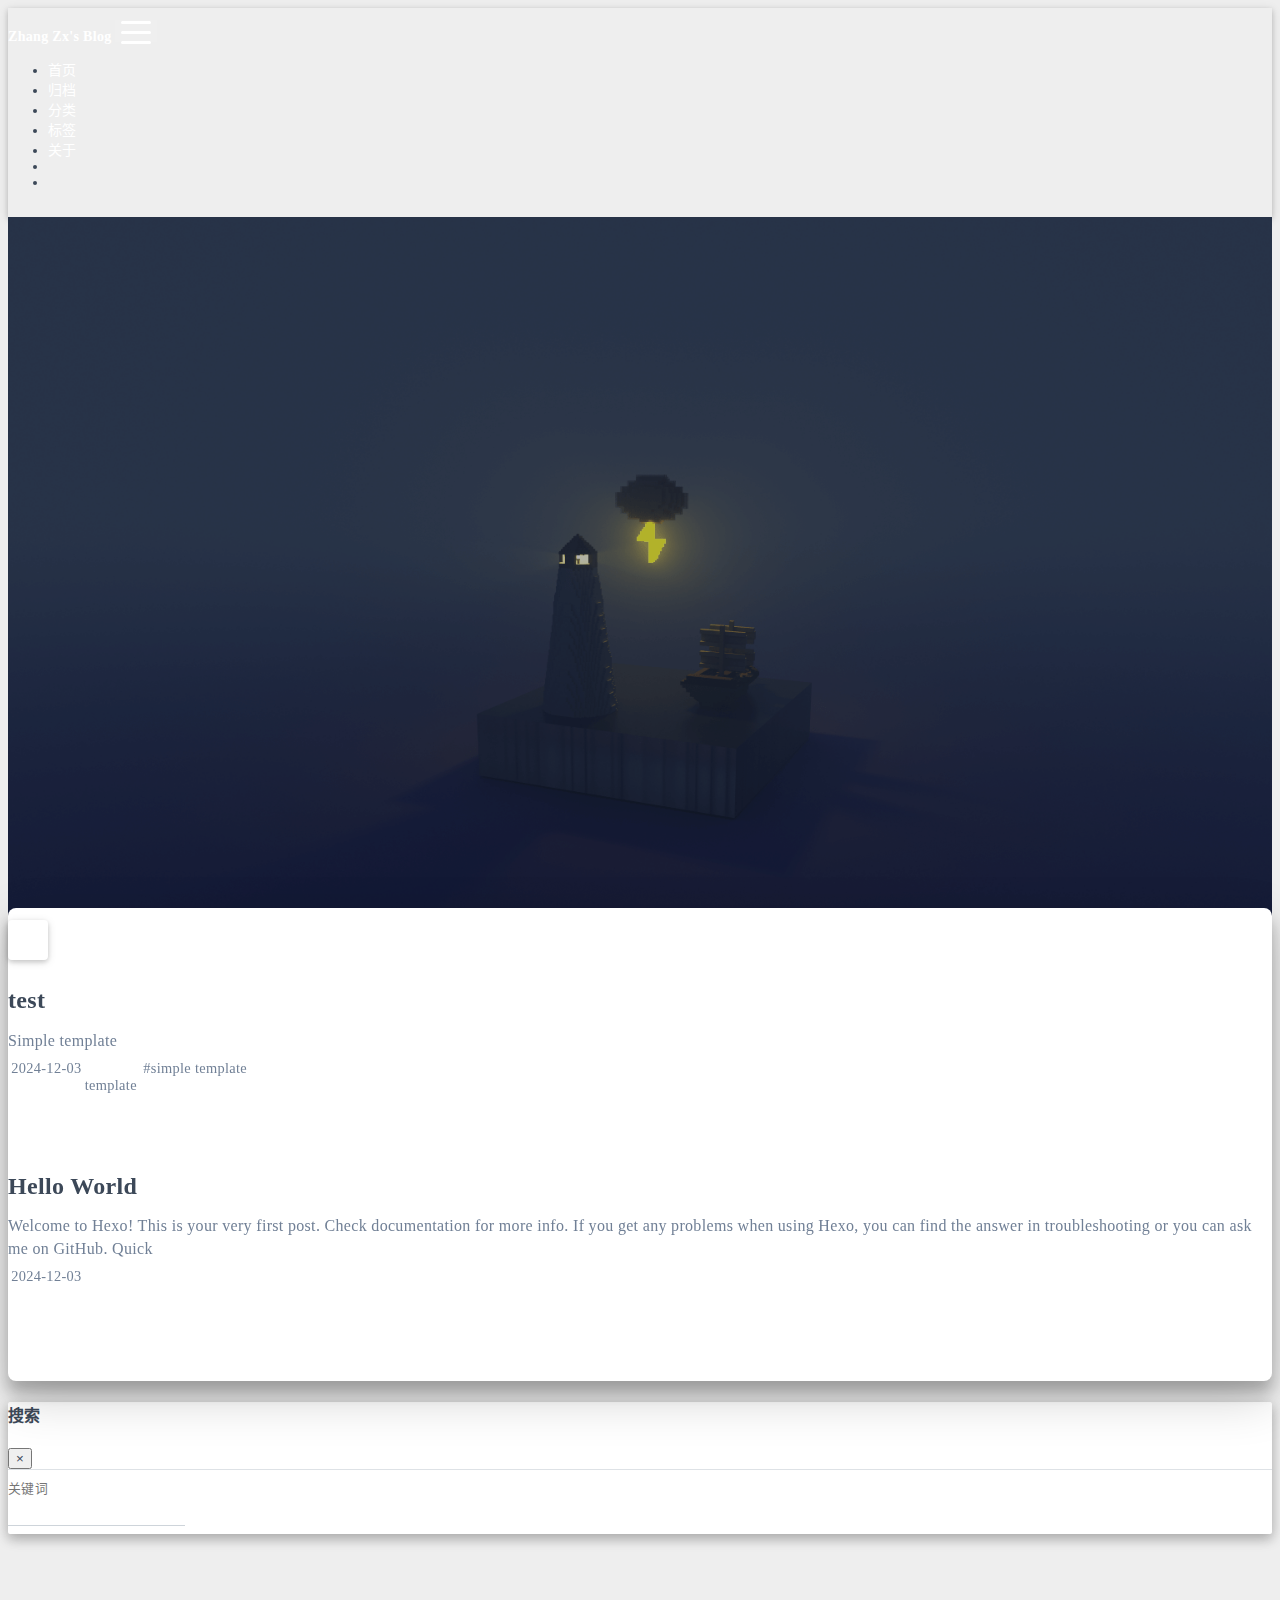
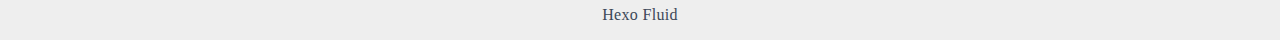
==== index.html @ 63e7905b "Site updated: 2024-12-03 23:48:33" ====
<!DOCTYPE html>
<html lang="zh-CN" data-default-color-scheme=auto>



<head>
  <meta charset="UTF-8">
  <link rel="apple-touch-icon" sizes="76x76" href="/img/fluid.png">
  <link rel="icon" href="/img/fluid.png">
  <meta name="viewport" content="width=device-width, initial-scale=1.0, maximum-scale=5.0, shrink-to-fit=no">
  <meta http-equiv="x-ua-compatible" content="ie=edge">
  
  <meta name="theme-color" content="#2f4154">
  <meta name="author" content="Zhang">
  <meta name="keywords" content="">
  
    <meta name="description" content="daily record~">
<meta property="og:type" content="website">
<meta property="og:title" content="Zhang Zx">
<meta property="og:url" content="http://example.com/index.html">
<meta property="og:site_name" content="Zhang Zx">
<meta property="og:description" content="daily record~">
<meta property="og:locale" content="zh_CN">
<meta property="article:author" content="Zhang">
<meta name="twitter:card" content="summary_large_image">
  
  
  
  <title>Zhang Zx</title>

  <link  rel="stylesheet" href="https://lib.baomitu.com/twitter-bootstrap/4.6.1/css/bootstrap.min.css" />





<!-- 主题依赖的图标库，不要自行修改 -->
<!-- Do not modify the link that theme dependent icons -->

<link rel="stylesheet" href="//at.alicdn.com/t/font_1749284_hj8rtnfg7um.css">



<link rel="stylesheet" href="//at.alicdn.com/t/font_1736178_lbnruvf0jn.css">


<link  rel="stylesheet" href="/css/main.css" />


  <link id="highlight-css" rel="stylesheet" href="/css/highlight.css" />
  
    <link id="highlight-css-dark" rel="stylesheet" href="/css/highlight-dark.css" />
  




  <script id="fluid-configs">
    var Fluid = window.Fluid || {};
    Fluid.ctx = Object.assign({}, Fluid.ctx)
    var CONFIG = {"hostname":"example.com","root":"/","version":"1.9.7","typing":{"enable":true,"typeSpeed":70,"cursorChar":"_","loop":false,"scope":[]},"anchorjs":{"enable":true,"element":"h1,h2,h3,h4,h5,h6","placement":"left","visible":"hover","icon":""},"progressbar":{"enable":true,"height_px":3,"color":"#29d","options":{"showSpinner":false,"trickleSpeed":100}},"code_language":{"enable":true,"default":"TEXT"},"copy_btn":true,"image_caption":{"enable":true},"image_zoom":{"enable":true,"img_url_replace":["",""]},"toc":{"enable":true,"placement":"right","headingSelector":"h1,h2,h3,h4,h5,h6","collapseDepth":0},"lazyload":{"enable":true,"loading_img":"/img/loading.gif","onlypost":false,"offset_factor":2},"web_analytics":{"enable":false,"follow_dnt":true,"baidu":null,"google":{"measurement_id":null},"tencent":{"sid":null,"cid":null},"woyaola":null,"cnzz":null,"leancloud":{"app_id":null,"app_key":null,"server_url":null,"path":"window.location.pathname","ignore_local":false}},"search_path":"/local-search.xml","include_content_in_search":true};

    if (CONFIG.web_analytics.follow_dnt) {
      var dntVal = navigator.doNotTrack || window.doNotTrack || navigator.msDoNotTrack;
      Fluid.ctx.dnt = dntVal && (dntVal.startsWith('1') || dntVal.startsWith('yes') || dntVal.startsWith('on'));
    }
  </script>
  <script  src="/js/utils.js" ></script>
  <script  src="/js/color-schema.js" ></script>
  


  
<meta name="generator" content="Hexo 7.3.0"></head>


<body>
  

  <header>
    

<div class="header-inner" style="height: 100vh;">
  <nav id="navbar" class="navbar fixed-top  navbar-expand-lg navbar-dark scrolling-navbar">
  <div class="container">
    <a class="navbar-brand" href="/">
      <strong>Zhang Zx&#39;s Blog</strong>
    </a>

    <button id="navbar-toggler-btn" class="navbar-toggler" type="button" data-toggle="collapse"
            data-target="#navbarSupportedContent"
            aria-controls="navbarSupportedContent" aria-expanded="false" aria-label="Toggle navigation">
      <div class="animated-icon"><span></span><span></span><span></span></div>
    </button>

    <!-- Collapsible content -->
    <div class="collapse navbar-collapse" id="navbarSupportedContent">
      <ul class="navbar-nav ml-auto text-center">
        
          
          
          
          
            <li class="nav-item">
              <a class="nav-link" href="/" target="_self">
                <i class="iconfont icon-home-fill"></i>
                <span>首页</span>
              </a>
            </li>
          
        
          
          
          
          
            <li class="nav-item">
              <a class="nav-link" href="/archives/" target="_self">
                <i class="iconfont icon-archive-fill"></i>
                <span>归档</span>
              </a>
            </li>
          
        
          
          
          
          
            <li class="nav-item">
              <a class="nav-link" href="/categories/" target="_self">
                <i class="iconfont icon-category-fill"></i>
                <span>分类</span>
              </a>
            </li>
          
        
          
          
          
          
            <li class="nav-item">
              <a class="nav-link" href="/tags/" target="_self">
                <i class="iconfont icon-tags-fill"></i>
                <span>标签</span>
              </a>
            </li>
          
        
          
          
          
          
            <li class="nav-item">
              <a class="nav-link" href="/about/" target="_self">
                <i class="iconfont icon-user-fill"></i>
                <span>关于</span>
              </a>
            </li>
          
        
        
          <li class="nav-item" id="search-btn">
            <a class="nav-link" target="_self" href="javascript:;" data-toggle="modal" data-target="#modalSearch" aria-label="Search">
              <i class="iconfont icon-search"></i>
            </a>
          </li>
          
        
        
          <li class="nav-item" id="color-toggle-btn">
            <a class="nav-link" target="_self" href="javascript:;" aria-label="Color Toggle">
              <i class="iconfont icon-dark" id="color-toggle-icon"></i>
            </a>
          </li>
        
      </ul>
    </div>
  </div>
</nav>

  

<div id="banner" class="banner" parallax=true
     style="background: url('/img/default.png') no-repeat center center; background-size: cover;">
  <div class="full-bg-img">
    <div class="mask flex-center" style="background-color: rgba(0, 0, 0, 0.3)">
      <div class="banner-text text-center fade-in-up">
        <div class="h2">
          
            <span id="subtitle" data-typed-text="河水裹挟了泥沙，漂浮着鱼虾，朝着月亮奔去"></span>
          
        </div>

        
      </div>

      
        <div class="scroll-down-bar">
          <i class="iconfont icon-arrowdown"></i>
        </div>
      
    </div>
  </div>
</div>

</div>

  </header>

  <main>
    
      <div class="container nopadding-x-md">
        <div id="board"
          style="margin-top: 0">
          
          <div class="container">
            <div class="row">
              <div class="col-12 col-md-10 m-auto">
                


  <div class="row mx-auto index-card">
    
    
    <article class="col-12 col-md-12 mx-auto index-info">
      <h2 class="index-header">
        
        <a href="/2024/12/03/test/" target="_self">
          test
        </a>
      </h2>

      
      <a class="index-excerpt index-excerpt__noimg" href="/2024/12/03/test/" target="_self">
        <div>
          Simple template
        </div>
      </a>

      <div class="index-btm post-metas">
        
          <div class="post-meta mr-3">
            <i class="iconfont icon-date"></i>
            <time datetime="2024-12-03 22:38" pubdate>
              2024-12-03
            </time>
          </div>
        
        
          <div class="post-meta mr-3 d-flex align-items-center">
            <i class="iconfont icon-category"></i>
            

<span class="category-chains">
  
  
    
      <span class="category-chain">
        
  <a href="/categories/template/" class="category-chain-item">template</a>
  
  

      </span>
    
  
</span>

          </div>
        
        
          <div class="post-meta">
            <i class="iconfont icon-tags"></i>
            
              <a href="/tags/simple-template/">#simple template</a>
            
          </div>
        
      </div>
    </article>
  </div>

  <div class="row mx-auto index-card">
    
    
    <article class="col-12 col-md-12 mx-auto index-info">
      <h2 class="index-header">
        
        <a href="/2024/12/03/hello-world/" target="_self">
          Hello World
        </a>
      </h2>

      
      <a class="index-excerpt index-excerpt__noimg" href="/2024/12/03/hello-world/" target="_self">
        <div>
          Welcome to Hexo! This is your very first post. Check documentation for more info. If you get any problems when using Hexo, you can find the answer in troubleshooting or you can ask me on GitHub. Quick
        </div>
      </a>

      <div class="index-btm post-metas">
        
          <div class="post-meta mr-3">
            <i class="iconfont icon-date"></i>
            <time datetime="2024-12-03 21:51" pubdate>
              2024-12-03
            </time>
          </div>
        
        
        
      </div>
    </article>
  </div>





              </div>
            </div>
          </div>
        </div>
      </div>
    

    
      <a id="scroll-top-button" aria-label="TOP" href="#" role="button">
        <i class="iconfont icon-arrowup" aria-hidden="true"></i>
      </a>
    

    
      <div class="modal fade" id="modalSearch" tabindex="-1" role="dialog" aria-labelledby="ModalLabel"
     aria-hidden="true">
  <div class="modal-dialog modal-dialog-scrollable modal-lg" role="document">
    <div class="modal-content">
      <div class="modal-header text-center">
        <h4 class="modal-title w-100 font-weight-bold">搜索</h4>
        <button type="button" id="local-search-close" class="close" data-dismiss="modal" aria-label="Close">
          <span aria-hidden="true">&times;</span>
        </button>
      </div>
      <div class="modal-body mx-3">
        <div class="md-form mb-5">
          <input type="text" id="local-search-input" class="form-control validate">
          <label data-error="x" data-success="v" for="local-search-input">关键词</label>
        </div>
        <div class="list-group" id="local-search-result"></div>
      </div>
    </div>
  </div>
</div>

    

    
  </main>

  <footer>
    <div class="footer-inner">
  
    <div class="footer-content">
       <a href="https://hexo.io" target="_blank" rel="nofollow noopener"><span>Hexo</span></a> <i class="iconfont icon-love"></i> <a href="https://github.com/fluid-dev/hexo-theme-fluid" target="_blank" rel="nofollow noopener"><span>Fluid</span></a> 
    </div>
  
  
  
  
</div>

  </footer>

  <!-- Scripts -->
  
  <script  src="https://lib.baomitu.com/nprogress/0.2.0/nprogress.min.js" ></script>
  <link  rel="stylesheet" href="https://lib.baomitu.com/nprogress/0.2.0/nprogress.min.css" />

  <script>
    NProgress.configure({"showSpinner":false,"trickleSpeed":100})
    NProgress.start()
    window.addEventListener('load', function() {
      NProgress.done();
    })
  </script>


<script  src="https://lib.baomitu.com/jquery/3.6.4/jquery.min.js" ></script>
<script  src="https://lib.baomitu.com/twitter-bootstrap/4.6.1/js/bootstrap.min.js" ></script>
<script  src="/js/events.js" ></script>
<script  src="/js/plugins.js" ></script>


  <script  src="https://lib.baomitu.com/typed.js/2.0.12/typed.min.js" ></script>
  <script>
    (function (window, document) {
      var typing = Fluid.plugins.typing;
      var subtitle = document.getElementById('subtitle');
      if (!subtitle || !typing) {
        return;
      }
      var text = subtitle.getAttribute('data-typed-text');
      
        typing(text);
      
    })(window, document);
  </script>




  
    <script  src="/js/img-lazyload.js" ></script>
  




  <script  src="/js/local-search.js" ></script>





<!-- 主题的启动项，将它保持在最底部 -->
<!-- the boot of the theme, keep it at the bottom -->
<script  src="/js/boot.js" ></script>


  

  <noscript>
    <div class="noscript-warning">博客在允许 JavaScript 运行的环境下浏览效果更佳</div>
  </noscript>
</body>
</html>
---- css/main.css ----
.anchorjs-link {
  text-decoration: none !important;
  transition: opacity 0.2s ease-in-out;
}
.markdown-body h1:hover > .anchorjs-link,
h2:hover > .anchorjs-link,
h3:hover > .anchorjs-link,
h4:hover > .anchorjs-link,
h5:hover > .anchorjs-link,
h6:hover > .anchorjs-link {
  opacity: 1;
}
.banner {
  height: 100%;
  position: relative;
  overflow: hidden;
  cursor: default;
}
.banner .mask {
  position: absolute;
  width: 100%;
  height: 100%;
  background-color: rgba(0,0,0,0.3);
}
.banner[parallax="true"] {
  will-change: transform;
  -webkit-transform-style: preserve-3d;
  -webkit-backface-visibility: hidden;
  transition: transform 0.05s ease-out;
}
@media (max-width: 100vh) {
  .header-inner {
    max-height: 100vw;
  }
  #board {
    margin-top: -1rem !important;
  }
}
@media (max-width: 79.99vh) {
  .scroll-down-bar {
    display: none;
  }
}
#board {
  position: relative;
  margin-top: -2rem;
  padding: 3rem 0;
  background-color: var(--board-bg-color);
  transition: background-color 0.2s ease-in-out;
  border-radius: 0.5rem;
  z-index: 3;
  -webkit-box-shadow: 0 12px 15px 0 rgba(0,0,0,0.24), 0 17px 50px 0 rgba(0,0,0,0.19);
  box-shadow: 0 12px 15px 0 rgba(0,0,0,0.24), 0 17px 50px 0 rgba(0,0,0,0.19);
}
.code-widget {
  display: inline-block;
  background-color: transparent;
  font-size: 0.75rem;
  line-height: 1;
  font-weight: bold;
  padding: 0.3rem 0.1rem 0.1rem 0.1rem;
  position: absolute;
  right: 0.45rem;
  top: 0.15rem;
  z-index: 1;
}
.code-widget-light {
  color: #999;
}
.code-widget-dark {
  color: #bababa;
}
.copy-btn {
  cursor: pointer;
  user-select: none;
  -webkit-appearance: none;
  outline: none;
}
.copy-btn > i {
  font-size: 0.75rem !important;
  font-weight: 400;
  margin-right: 0.15rem;
  opacity: 0;
  transition: opacity 0.2s ease-in-out;
}
.markdown-body pre:hover > .copy-btn > i {
  opacity: 0.9;
}
.markdown-body pre:hover > .copy-btn,
.markdown-body pre:not(:hover) > .copy-btn {
  outline: none;
}
.license-box {
  background-color: rgba(27,31,35,0.05);
  transition: background-color 0.2s ease-in-out;
  border-radius: 4px;
  font-size: 0.9rem;
  overflow: hidden;
  padding: 1.25rem;
  position: relative;
  z-index: 1;
}
.license-box .license-icon {
  position: absolute;
  top: 50%;
  left: 100%;
}
.license-box .license-icon::after {
  content: "\e8e4";
  font-size: 12.5rem;
  line-height: 1;
  opacity: 0.1;
  position: relative;
  left: -0.85em;
  bottom: 0.5em;
  z-index: -1;
}
.license-box .license-title {
  margin-bottom: 1rem;
}
.license-box .license-title div:nth-child(1) {
  line-height: 1.2;
  margin-bottom: 0.25rem;
}
.license-box .license-title div:nth-child(2) {
  color: var(--sec-text-color);
  font-size: 0.8rem;
}
.license-box .license-meta {
  align-items: center;
  display: flex;
  flex-wrap: wrap;
  justify-content: flex-start;
}
.license-box .license-meta .license-meta-item {
  align-items: center;
  justify-content: center;
  margin-right: 1.5rem;
}
.license-box .license-meta .license-meta-item div:nth-child(1) {
  color: var(--sec-text-color);
  font-size: 0.8rem;
  font-weight: normal;
}
.license-box .license-meta .license-meta-item i.iconfont {
  font-size: 1rem;
}
@media (max-width: 575px) and (min-width: 425px) {
  .license-box .license-meta .license-meta-item {
    display: flex;
    justify-content: flex-start;
    flex-wrap: wrap;
    font-size: 0.8rem;
    flex: 0 0 50%;
    max-width: 50%;
    margin-right: 0;
  }
  .license-box .license-meta .license-meta-item div:nth-child(1) {
    margin-right: 0.5rem;
  }
  .license-box .license-meta .license-meta-date {
    order: -1;
  }
}
@media (max-width: 424px) {
  .license-box::after {
    top: -65px;
  }
  .license-box .license-meta {
    flex-direction: column;
    align-items: flex-start;
  }
  .license-box .license-meta .license-meta-item {
    display: flex;
    flex-wrap: wrap;
    font-size: 0.8rem;
  }
  .license-box .license-meta .license-meta-item div:nth-child(1) {
    margin-right: 0.5rem;
  }
}
.footer-inner {
  padding: 3rem 0 1rem 0;
  text-align: center;
}
.footer-inner > div:not(:first-child) {
  margin: 0.25rem 0;
  font-size: 0.85rem;
}
.footer-inner .statistics {
  display: flex;
  flex-direction: row;
  justify-content: center;
}
.footer-inner .statistics > span {
  flex: 1;
  margin: 0 0.25rem;
}
.footer-inner .statistics > *:nth-last-child(2):first-child {
  text-align: right;
}
.footer-inner .statistics > *:nth-last-child(2):first-child ~ * {
  text-align: left;
}
.footer-inner .beian {
  display: flex;
  flex-direction: row;
  justify-content: center;
}
.footer-inner .beian > * {
  margin: 0 0.25rem;
}
.footer-inner .beian-police {
  position: relative;
  overflow: hidden;
  display: inline-flex;
  align-items: center;
  justify-content: left;
}
.footer-inner .beian-police img {
  margin-right: 3px;
  width: 1rem;
  height: 1rem;
  margin-bottom: 0.1rem;
}
@media (max-width: 424px) {
  .footer-inner .statistics {
    flex-direction: column;
  }
  .footer-inner .statistics > *:nth-last-child(2):first-child {
    text-align: center;
  }
  .footer-inner .statistics > *:nth-last-child(2):first-child ~ * {
    text-align: center;
  }
  .footer-inner .beian {
    flex-direction: column;
  }
  .footer-inner .beian .beian-police {
    justify-content: center;
  }
  .footer-inner .beian > *:nth-last-child(2):first-child {
    text-align: center;
  }
  .footer-inner .beian > *:nth-last-child(2):first-child ~ * {
    text-align: center;
  }
}
sup > a::before,
.footnote-text::before {
  display: block;
  content: "";
  margin-top: -5rem;
  height: 5rem;
  width: 1px;
  visibility: hidden;
}
sup > a::before,
.footnote-text::before {
  display: inline-block;
}
.footnote-item::before {
  display: block;
  content: "";
  margin-top: -5rem;
  height: 5rem;
  width: 1px;
  visibility: hidden;
}
.footnote-list ol {
  list-style-type: none;
  counter-reset: sectioncounter;
  padding-left: 0.5rem;
  font-size: 0.95rem;
}
.footnote-list ol li:before {
  font-family: "Helvetica Neue", monospace, "Monaco";
  content: "[" counter(sectioncounter) "]";
  counter-increment: sectioncounter;
}
.footnote-list ol li+li {
  margin-top: 0.5rem;
}
.footnote-text {
  padding-left: 0.5em;
}
.navbar {
  background-color: transparent;
  font-size: 0.875rem;
  box-shadow: 0 2px 5px 0 rgba(0,0,0,0.16), 0 2px 10px 0 rgba(0,0,0,0.12);
  -webkit-box-shadow: 0 2px 5px 0 rgba(0,0,0,0.16), 0 2px 10px 0 rgba(0,0,0,0.12);
}
.navbar .navbar-brand {
  color: var(--navbar-text-color);
}
.navbar .navbar-toggler .animated-icon span {
  background-color: var(--navbar-text-color);
}
.navbar .nav-item .nav-link {
  display: block;
  color: var(--navbar-text-color);
  transition: color 0.2s ease-in-out, background-color 0.2s ease-in-out;
}
.navbar .nav-item .nav-link:hover {
  color: var(--link-hover-color);
}
.navbar .nav-item .nav-link:focus {
  color: var(--navbar-text-color);
}
.navbar .nav-item .nav-link i {
  font-size: 0.875rem;
}
.navbar .nav-item .nav-link i:only-child {
  margin: 0 0.2rem;
}
.navbar .navbar-toggler {
  border-width: 0;
  outline: 0;
}
.navbar.scrolling-navbar {
  will-change: background, padding;
  -webkit-transition: background 0.5s ease-in-out, padding 0.5s ease-in-out;
  transition: background 0.5s ease-in-out, padding 0.5s ease-in-out;
}
@media (min-width: 600px) {
  .navbar.scrolling-navbar {
    padding-top: 12px;
    padding-bottom: 12px;
  }
  .navbar.scrolling-navbar .navbar-nav > li {
    -webkit-transition-duration: 1s;
    transition-duration: 1s;
  }
}
.navbar.scrolling-navbar.top-nav-collapse {
  padding-top: 5px;
  padding-bottom: 5px;
}
.navbar .dropdown-menu {
  font-size: 0.875rem;
  color: var(--navbar-text-color);
  background-color: rgba(0,0,0,0.3);
  border: none;
  min-width: 8rem;
  -webkit-transition: background 0.5s ease-in-out, padding 0.5s ease-in-out;
  transition: background 0.5s ease-in-out, padding 0.5s ease-in-out;
}
@media (max-width: 991.98px) {
  .navbar .dropdown-menu {
    text-align: center;
  }
}
.navbar .dropdown-item {
  color: var(--navbar-text-color);
}
.navbar .dropdown-item:hover,
.navbar .dropdown-item:focus {
  color: var(--link-hover-color);
  background-color: rgba(0,0,0,0.1);
}
@media (min-width: 992px) {
  .navbar .dropdown:hover > .dropdown-menu {
    display: block;
  }
  .navbar .dropdown > .dropdown-toggle:active {
    pointer-events: none;
  }
  .navbar .dropdown-menu {
    top: 95%;
  }
}
.navbar .animated-icon {
  width: 30px;
  height: 20px;
  position: relative;
  margin: 0;
  -webkit-transform: rotate(0deg);
  -moz-transform: rotate(0deg);
  -o-transform: rotate(0deg);
  transform: rotate(0deg);
  -webkit-transition: 0.5s ease-in-out;
  -moz-transition: 0.5s ease-in-out;
  -o-transition: 0.5s ease-in-out;
  transition: 0.5s ease-in-out;
  cursor: pointer;
}
.navbar .animated-icon span {
  display: block;
  position: absolute;
  height: 3px;
  width: 100%;
  border-radius: 9px;
  opacity: 1;
  left: 0;
  -webkit-transform: rotate(0deg);
  -moz-transform: rotate(0deg);
  -o-transform: rotate(0deg);
  transform: rotate(0deg);
  -webkit-transition: 0.25s ease-in-out;
  -moz-transition: 0.25s ease-in-out;
  -o-transition: 0.25s ease-in-out;
  transition: 0.25s ease-in-out;
  background: #fff;
}
.navbar .animated-icon span:nth-child(1) {
  top: 0;
}
.navbar .animated-icon span:nth-child(2) {
  top: 10px;
}
.navbar .animated-icon span:nth-child(3) {
  top: 20px;
}
.navbar .animated-icon.open span:nth-child(1) {
  top: 11px;
  -webkit-transform: rotate(135deg);
  -moz-transform: rotate(135deg);
  -o-transform: rotate(135deg);
  transform: rotate(135deg);
}
.navbar .animated-icon.open span:nth-child(2) {
  opacity: 0;
  left: -60px;
}
.navbar .animated-icon.open span:nth-child(3) {
  top: 11px;
  -webkit-transform: rotate(-135deg);
  -moz-transform: rotate(-135deg);
  -o-transform: rotate(-135deg);
  transform: rotate(-135deg);
}
.navbar .dropdown-collapse,
.top-nav-collapse,
.navbar-col-show {
  background-color: var(--navbar-bg-color);
}
@media (max-width: 767px) {
  .navbar {
    font-size: 1rem;
    line-height: 2.5rem;
  }
}
.banner-text {
  color: var(--subtitle-color);
  max-width: calc(960px - 6rem);
  width: 80%;
  overflow-wrap: break-word;
}
.banner-text .typed-cursor {
  margin: 0 0.2rem;
}
@media (max-width: 767px) {
  #subtitle,
  .typed-cursor {
    font-size: 1.5rem;
  }
}
@media (max-width: 575px) {
  .banner-text {
    font-size: 0.9rem;
  }
  #subtitle,
  .typed-cursor {
    font-size: 1.35rem;
  }
}
.modal-dialog .modal-content {
  background-color: var(--board-bg-color);
  border: 0;
  border-radius: 0.125rem;
  -webkit-box-shadow: 0 5px 11px 0 rgba(0,0,0,0.18), 0 4px 15px 0 rgba(0,0,0,0.15);
  box-shadow: 0 5px 11px 0 rgba(0,0,0,0.18), 0 4px 15px 0 rgba(0,0,0,0.15);
}
.modal-dialog .modal-content .modal-header {
  border-bottom-color: var(--line-color);
  transition: border-bottom-color 0.2s ease-in-out;
}
.close {
  color: var(--text-color);
}
.close:hover {
  color: var(--link-hover-color);
}
.close:focus {
  outline: 0;
}
.modal-dialog .modal-content .modal-header {
  border-top-left-radius: 0.125rem;
  border-top-right-radius: 0.125rem;
  border-bottom: 1px solid #dee2e6;
}
.md-form {
  position: relative;
  margin-top: 1.5rem;
  margin-bottom: 1.5rem;
}
.md-form input[type] {
  -webkit-box-sizing: content-box;
  box-sizing: content-box;
  background-color: transparent;
  border: none;
  border-bottom: 1px solid #ced4da;
  border-radius: 0;
  outline: none;
  -webkit-box-shadow: none;
  box-shadow: none;
  transition: border-color 0.15s ease-in-out, box-shadow 0.15s ease-in-out, -webkit-box-shadow 0.15s ease-in-out;
}
.md-form input[type]:focus:not([readonly]) {
  border-bottom: 1px solid #4285f4;
  -webkit-box-shadow: 0 1px 0 0 #4285f4;
  box-shadow: 0 1px 0 0 #4285f4;
}
.md-form input[type]:focus:not([readonly]) + label {
  color: #4285f4;
}
.md-form input[type].valid,
.md-form input[type]:focus.valid {
  border-bottom: 1px solid #00c851;
  -webkit-box-shadow: 0 1px 0 0 #00c851;
  box-shadow: 0 1px 0 0 #00c851;
}
.md-form input[type].valid + label,
.md-form input[type]:focus.valid + label {
  color: #00c851;
}
.md-form input[type].invalid,
.md-form input[type]:focus.invalid {
  border-bottom: 1px solid #f44336;
  -webkit-box-shadow: 0 1px 0 0 #f44336;
  box-shadow: 0 1px 0 0 #f44336;
}
.md-form input[type].invalid + label,
.md-form input[type]:focus.invalid + label {
  color: #f44336;
}
.md-form input[type].validate {
  margin-bottom: 2.5rem;
}
.md-form input[type].form-control {
  height: auto;
  padding: 0.6rem 0 0.4rem 0;
  margin: 0 0 0.5rem 0;
  color: var(--text-color);
  background-color: transparent;
  border-radius: 0;
}
.md-form label {
  font-size: 0.8rem;
  position: absolute;
  top: -1rem;
  left: 0;
  color: #757575;
  cursor: text;
  transition: color 0.2s ease-out;
}
.modal-open[style] {
  padding-right: 0 !important;
  overflow: auto;
}
.modal-open[style] #navbar[style] {
  padding-right: 1rem !important;
}
#nprogress .bar {
  height: 3px !important;
  background-color: #29d !important;
}
#nprogress .peg {
  box-shadow: 0 0 14px #29d, 0 0 8px #29d !important;
}
@media (max-width: 575px) {
  #nprogress .bar {
    display: none;
  }
}
.noscript-warning {
  background-color: #f55;
  color: #fff;
  font-family: sans-serif;
  font-size: 1rem;
  font-weight: bold;
  position: fixed;
  left: 0;
  bottom: 0;
  text-align: center;
  width: 100%;
  z-index: 99;
}
.pagination {
  margin-top: 3rem;
  justify-content: center;
}
.pagination .space {
  align-self: flex-end;
}
.pagination .page-number,
.pagination .current,
.pagination .extend {
  outline: 0;
  border: 0;
  background-color: transparent;
  font-size: 0.9rem;
  padding: 0.5rem 0.75rem;
  line-height: 1.25;
  border-radius: 0.125rem;
}
.pagination .page-number {
  margin: 0 0.05rem;
}
.pagination .page-number:hover,
.pagination .current {
  transition: background-color 0.2s ease-in-out;
  background-color: var(--link-hover-bg-color);
}
.qr-trigger {
  cursor: pointer;
  position: relative;
}
.qr-trigger:hover .qr-img {
  display: block;
  transition: all 0.3s;
}
.qr-img {
  max-width: 12rem;
  position: absolute;
  right: -5.25rem;
  z-index: 99;
  display: none;
  border-radius: 0.2rem;
  background-color: transparent;
  box-shadow: 0 0 20px -5px rgba(158,158,158,0.2);
}
.scroll-down-bar {
  position: absolute;
  width: 100%;
  height: 6rem;
  text-align: center;
  cursor: pointer;
  bottom: 0;
}
.scroll-down-bar i.iconfont {
  font-size: 2rem;
  font-weight: bold;
  display: inline-block;
  position: relative;
  padding-top: 2rem;
  color: var(--subtitle-color);
  transform: translateZ(0);
  animation: scroll-down 1.5s infinite;
}
#scroll-top-button {
  position: fixed;
  z-index: 99;
  background: var(--board-bg-color);
  transition: background-color 0.2s ease-in-out, bottom 0.3s ease;
  border-radius: 4px;
  min-width: 40px;
  min-height: 40px;
  bottom: -60px;
  outline: none;
  display: flex;
  display: -webkit-flex;
  align-items: center;
  box-shadow: 0 2px 5px 0 rgba(0,0,0,0.16), 0 2px 10px 0 rgba(0,0,0,0.12);
}
#scroll-top-button i {
  font-size: 32px;
  margin: auto;
  color: var(--sec-text-color);
}
#scroll-top-button:hover i,
#scroll-top-button:active i {
  animation-name: scroll-top;
  animation-duration: 1s;
  animation-delay: 0.1s;
  animation-timing-function: ease-in-out;
  animation-iteration-count: infinite;
  animation-fill-mode: forwards;
  animation-direction: alternate;
}
#local-search-result .search-list-title {
  border-left: 3px solid #0d47a1;
}
#local-search-result .search-list-content {
  padding: 0 1.25rem;
}
#local-search-result .search-word {
  color: #ff4500;
}
#toc {
  visibility: hidden;
}
.toc-header {
  margin-bottom: 0.5rem;
  font-weight: bold;
  line-height: 1.2;
}
.toc-header,
.toc-header > i {
  font-size: 1.25rem;
}
.toc-body {
  max-height: 75vh;
  overflow-y: auto;
  overflow: -moz-scrollbars-none;
  -ms-overflow-style: none;
}
.toc-body ol {
  list-style: none;
  padding-inline-start: 1rem;
}
.toc-body::-webkit-scrollbar {
  display: none;
}
.tocbot-list {
  position: relative;
}
.tocbot-list ol {
  list-style: none;
  padding-left: 1rem;
}
.tocbot-list a {
  font-size: 0.95rem;
}
.tocbot-link {
  color: var(--text-color);
}
.tocbot-active-link {
  font-weight: bold;
  color: var(--link-hover-color);
}
.tocbot-is-collapsed {
  max-height: 0;
}
.tocbot-is-collapsible {
  overflow: hidden;
  transition: all 0.3s ease-in-out;
}
.toc-list-item {
  white-space: nowrap;
  overflow: hidden;
  text-overflow: ellipsis;
}
.toc-list-item.is-active-li::before {
  height: 1rem;
  margin: 0.25rem 0;
  visibility: visible;
}
.toc-list-item::before {
  width: 0.15rem;
  height: 0.2rem;
  position: absolute;
  left: 0.25rem;
  content: "";
  border-radius: 2px;
  margin: 0.65rem 0;
  background: var(--link-hover-color);
  visibility: hidden;
  transition: height 0.1s ease-in-out, margin 0.1s ease-in-out, visibility 0.1s ease-in-out;
}
.sidebar {
  position: -webkit-sticky;
  position: sticky;
  top: 2rem;
  padding: 3rem 0;
}
html {
  font-size: 16px;
  letter-spacing: 0.02em;
}
html,
body {
  height: 100%;
  font-family: var(--font-family-sans-serif);
  overflow-wrap: break-word;
}
body {
  transition: color 0.2s ease-in-out, background-color 0.2s ease-in-out;
  background-color: var(--body-bg-color);
  color: var(--text-color);
  -webkit-font-smoothing: antialiased;
  -moz-osx-font-smoothing: grayscale;
}
body a {
  color: var(--text-color);
  text-decoration: none;
  cursor: pointer;
  transition: color 0.2s ease-in-out, background-color 0.2s ease-in-out;
}
body a:hover {
  color: var(--link-hover-color);
  text-decoration: none;
  transition: color 0.2s ease-in-out, background-color 0.2s ease-in-out;
}
code {
  color: inherit;
}
table {
  font-size: inherit;
  color: var(--post-text-color);
}
img[lazyload] {
  object-fit: cover;
}
*[align="left"] {
  text-align: left;
}
*[align="center"] {
  text-align: center;
}
*[align="right"] {
  text-align: right;
}
::-webkit-scrollbar {
  width: 6px;
  height: 6px;
}
::-webkit-scrollbar-thumb {
  background-color: var(--scrollbar-color);
  border-radius: 6px;
}
::-webkit-scrollbar-thumb:hover {
  background-color: var(--scrollbar-hover-color);
}
::-webkit-scrollbar-corner {
  background-color: transparent;
}
label {
  margin-bottom: 0;
}
i.iconfont {
  font-size: 1em;
  line-height: 1;
}
:root {
  --color-mode: "light";
  --body-bg-color: #eee;
  --board-bg-color: #fff;
  --text-color: #3c4858;
  --sec-text-color: #718096;
  --post-text-color: #2c3e50;
  --post-heading-color: #1a202c;
  --post-link-color: #0366d6;
  --link-hover-color: #30a9de;
  --link-hover-bg-color: #f8f9fa;
  --line-color: #eaecef;
  --navbar-bg-color: #2f4154;
  --navbar-text-color: #fff;
  --subtitle-color: #fff;
  --scrollbar-color: #c4c6c9;
  --scrollbar-hover-color: #a6a6a6;
  --button-bg-color: transparent;
  --button-hover-bg-color: #f2f3f5;
  --highlight-bg-color: #f6f8fa;
  --inlinecode-bg-color: rgba(175,184,193,0.2);
  --fold-title-color: #3c4858;
  --fold-border-color: #eaecef;
}
@media (prefers-color-scheme: dark) {
  :root {
    --color-mode: "dark";
  }
  :root:not([data-user-color-scheme]) {
    --body-bg-color: #181c27;
    --board-bg-color: #252d38;
    --text-color: #c4c6c9;
    --sec-text-color: #a7a9ad;
    --post-text-color: #c4c6c9;
    --post-heading-color: #c4c6c9;
    --post-link-color: #1589e9;
    --link-hover-color: #30a9de;
    --link-hover-bg-color: #364151;
    --line-color: #435266;
    --navbar-bg-color: #1f3144;
    --navbar-text-color: #d0d0d0;
    --subtitle-color: #d0d0d0;
    --scrollbar-color: #687582;
    --scrollbar-hover-color: #9da8b3;
    --button-bg-color: transparent;
    --button-hover-bg-color: #46647e;
    --highlight-bg-color: #303030;
    --inlinecode-bg-color: rgba(99,110,123,0.4);
    --fold-title-color: #c4c6c9;
    --fold-border-color: #435266;
  }
  :root:not([data-user-color-scheme]) img {
    -webkit-filter: brightness(0.9);
    filter: brightness(0.9);
    transition: filter 0.2s ease-in-out;
  }
  :root:not([data-user-color-scheme]) .license-box {
    background-color: rgba(62,75,94,0.35);
    transition: background-color 0.2s ease-in-out;
  }
  :root:not([data-user-color-scheme]) .gt-comment-admin .gt-comment-content {
    background-color: transparent;
    transition: background-color 0.2s ease-in-out;
  }
}
@media not print {
  [data-user-color-scheme="dark"] {
    --body-bg-color: #181c27;
    --board-bg-color: #252d38;
    --text-color: #c4c6c9;
    --sec-text-color: #a7a9ad;
    --post-text-color: #c4c6c9;
    --post-heading-color: #c4c6c9;
    --post-link-color: #1589e9;
    --link-hover-color: #30a9de;
    --link-hover-bg-color: #364151;
    --line-color: #435266;
    --navbar-bg-color: #1f3144;
    --navbar-text-color: #d0d0d0;
    --subtitle-color: #d0d0d0;
    --scrollbar-color: #687582;
    --scrollbar-hover-color: #9da8b3;
    --button-bg-color: transparent;
    --button-hover-bg-color: #46647e;
    --highlight-bg-color: #303030;
    --inlinecode-bg-color: rgba(99,110,123,0.4);
    --fold-title-color: #c4c6c9;
    --fold-border-color: #435266;
  }
  [data-user-color-scheme="dark"] img {
    -webkit-filter: brightness(0.9);
    filter: brightness(0.9);
    transition: filter 0.2s ease-in-out;
  }
  [data-user-color-scheme="dark"] .license-box {
    background-color: rgba(62,75,94,0.35);
    transition: background-color 0.2s ease-in-out;
  }
  [data-user-color-scheme="dark"] .gt-comment-admin .gt-comment-content {
    background-color: transparent;
    transition: background-color 0.2s ease-in-out;
  }
}
@media print {
  :root {
    --color-mode: "light";
  }
}
.fade-in-up {
  -webkit-animation-name: fade-in-up;
  animation-name: fade-in-up;
}
.hidden-mobile {
  display: block;
}
.visible-mobile {
  display: none;
}
@media (max-width: 575px) {
  .hidden-mobile {
    display: none;
  }
  .visible-mobile {
    display: block;
  }
}
.nomargin-x {
  margin-left: 0 !important;
  margin-right: 0 !important;
}
.nopadding-x {
  padding-left: 0 !important;
  padding-right: 0 !important;
}
@media (max-width: 767px) {
  .nopadding-x-md {
    padding-left: 0 !important;
    padding-right: 0 !important;
  }
}
.flex-center {
  display: -webkit-box;
  display: -ms-flexbox;
  display: flex;
  -webkit-box-align: center;
  -ms-flex-align: center;
  align-items: center;
  -webkit-box-pack: center;
  -ms-flex-pack: center;
  justify-content: center;
  height: 100%;
}
.hover-with-bg {
  display: inline-block;
  line-height: 1;
}
.hover-with-bg:hover {
  background-color: var(--link-hover-bg-color);
  transition-duration: 0.2s;
  transition-timing-function: ease-in-out;
  border-radius: 0.2rem;
}
@-moz-keyframes fade-in-up {
  from {
    opacity: 0;
    -webkit-transform: translate3d(0, 100%, 0);
    transform: translate3d(0, 100%, 0);
  }
  to {
    opacity: 1;
    -webkit-transform: translate3d(0, 0, 0);
    transform: translate3d(0, 0, 0);
  }
}
@-webkit-keyframes fade-in-up {
  from {
    opacity: 0;
    -webkit-transform: translate3d(0, 100%, 0);
    transform: translate3d(0, 100%, 0);
  }
  to {
    opacity: 1;
    -webkit-transform: translate3d(0, 0, 0);
    transform: translate3d(0, 0, 0);
  }
}
@-o-keyframes fade-in-up {
  from {
    opacity: 0;
    -webkit-transform: translate3d(0, 100%, 0);
    transform: translate3d(0, 100%, 0);
  }
  to {
    opacity: 1;
    -webkit-transform: translate3d(0, 0, 0);
    transform: translate3d(0, 0, 0);
  }
}
@keyframes fade-in-up {
  from {
    opacity: 0;
    -webkit-transform: translate3d(0, 100%, 0);
    transform: translate3d(0, 100%, 0);
  }
  to {
    opacity: 1;
    -webkit-transform: translate3d(0, 0, 0);
    transform: translate3d(0, 0, 0);
  }
}
@-moz-keyframes scroll-down {
  0% {
    opacity: 0.8;
    top: 0;
  }
  50% {
    opacity: 0.4;
    top: -1em;
  }
  100% {
    opacity: 0.8;
    top: 0;
  }
}
@-webkit-keyframes scroll-down {
  0% {
    opacity: 0.8;
    top: 0;
  }
  50% {
    opacity: 0.4;
    top: -1em;
  }
  100% {
    opacity: 0.8;
    top: 0;
  }
}
@-o-keyframes scroll-down {
  0% {
    opacity: 0.8;
    top: 0;
  }
  50% {
    opacity: 0.4;
    top: -1em;
  }
  100% {
    opacity: 0.8;
    top: 0;
  }
}
@keyframes scroll-down {
  0% {
    opacity: 0.8;
    top: 0;
  }
  50% {
    opacity: 0.4;
    top: -1em;
  }
  100% {
    opacity: 0.8;
    top: 0;
  }
}
@-moz-keyframes scroll-top {
  0% {
    -webkit-transform: translateY(0);
    transform: translateY(0);
  }
  50% {
    -webkit-transform: translateY(-0.35rem);
    transform: translateY(-0.35rem);
  }
  100% {
    -webkit-transform: translateY(0);
    transform: translateY(0);
  }
}
@-webkit-keyframes scroll-top {
  0% {
    -webkit-transform: translateY(0);
    transform: translateY(0);
  }
  50% {
    -webkit-transform: translateY(-0.35rem);
    transform: translateY(-0.35rem);
  }
  100% {
    -webkit-transform: translateY(0);
    transform: translateY(0);
  }
}
@-o-keyframes scroll-top {
  0% {
    -webkit-transform: translateY(0);
    transform: translateY(0);
  }
  50% {
    -webkit-transform: translateY(-0.35rem);
    transform: translateY(-0.35rem);
  }
  100% {
    -webkit-transform: translateY(0);
    transform: translateY(0);
  }
}
@keyframes scroll-top {
  0% {
    -webkit-transform: translateY(0);
    transform: translateY(0);
  }
  50% {
    -webkit-transform: translateY(-0.35rem);
    transform: translateY(-0.35rem);
  }
  100% {
    -webkit-transform: translateY(0);
    transform: translateY(0);
  }
}
@media print {
  header,
  footer,
  .side-col,
  #scroll-top-button,
  .post-prevnext,
  #comments {
    display: none !important;
  }
  .markdown-body a:not([href^='#']):not([href^='javascript:']):not(.print-no-link)::after {
    content: ' (' attr(href) ')';
    font-size: 0.8rem;
    color: var(--post-text-color);
    opacity: 0.8;
  }
  .markdown-body > h1,
  .markdown-body h2 {
    border-bottom-color: transparent !important;
  }
  .markdown-body > h1,
  .markdown-body h2,
  .markdown-body h3,
  .markdown-body h4,
  .markdown-body h5,
  .markdown-body h6 {
    margin-top: 1.25em !important;
    margin-bottom: 0.25em !important;
  }
  .markdown-body [data-anchorjs-icon]::after {
    display: none;
  }
  .markdown-body figure.highlight table,
  .markdown-body figure.highlight tbody,
  .markdown-body figure.highlight tr,
  .markdown-body figure.highlight td.code,
  .markdown-body figure.highlight td.code pre {
    width: 100% !important;
    display: block !important;
  }
  .markdown-body figure.highlight pre > code {
    white-space: pre-wrap;
  }
  .markdown-body figure.highlight .gutter,
  .markdown-body figure.highlight .code-widget {
    display: none !important;
  }
  .post-metas a {
    text-decoration: none;
  }
}
@media not print {
  #seo-header {
    display: none;
  }
}
.index-card {
  margin-bottom: 2.5rem;
}
.index-img img {
  display: block;
  width: 100%;
  height: 10rem;
  object-fit: cover;
  box-shadow: 0 5px 11px 0 rgba(0,0,0,0.18), 0 4px 15px 0 rgba(0,0,0,0.15);
  border-radius: 0.25rem;
  background-color: transparent;
}
.index-info {
  display: flex;
  flex-direction: column;
  justify-content: space-between;
  padding-top: 0.5rem;
  padding-bottom: 0.5rem;
}
.index-header {
  color: var(--text-color);
  font-size: 1.5rem;
  font-weight: bold;
  line-height: 1.4;
  white-space: nowrap;
  overflow: hidden;
  text-overflow: ellipsis;
  margin-bottom: 0.25rem;
}
.index-header .index-pin {
  color: var(--text-color);
  font-size: 1.5rem;
  margin-right: 0.15rem;
}
.index-btm {
  color: var(--sec-text-color);
}
.index-btm a {
  color: var(--sec-text-color);
}
.index-excerpt {
  color: var(--sec-text-color);
  margin: 0.5rem 0;
  height: calc(1.4rem * 3);
  overflow: hidden;
  display: flex;
}
.index-excerpt > div {
  width: 100%;
  line-height: 1.4rem;
  word-break: break-word;
  display: -webkit-box;
  -webkit-box-orient: vertical;
  -webkit-line-clamp: 3;
}
.index-excerpt__noimg {
  height: auto;
  max-height: calc(1.4rem * 3);
}
@media (max-width: 767px) {
  .index-info {
    padding-top: 1.25rem;
  }
  .index-header {
    font-size: 1.25rem;
    white-space: normal;
    overflow: hidden;
    word-break: break-word;
    display: -webkit-box;
    -webkit-box-orient: vertical;
    -webkit-line-clamp: 2;
  }
  .index-header .index-pin {
    font-size: 1.25rem;
  }
  .index-excerpt {
    height: auto;
    max-height: calc(1.4rem * 3);
    margin: 0.25rem 0;
  }
}
#valine.v[data-class=v] .status-bar,
#valine.v[data-class=v] .veditor,
#valine.v[data-class=v] .vinput,
#valine.v[data-class=v] .vbtn,
#valine.v[data-class=v] p,
#valine.v[data-class=v] pre code {
  color: var(--text-color);
}
#valine.v[data-class=v] .vinput::placeholder {
  color: var(--sec-text-color);
}
#valine.v[data-class=v] .vicon {
  fill: var(--text-color);
}
.gt-container .gt-comment-content:hover {
  -webkit-box-shadow: none;
  box-shadow: none;
}
.gt-container .gt-comment-body {
  color: var(--text-color) !important;
  transition: color 0.2s ease-in-out;
}
#remark-km423lmfdslkm34-back {
  z-index: 1030;
}
#remark-km423lmfdslkm34-node {
  z-index: 1031;
}
.markdown-body .highlight pre,
.markdown-body pre {
  padding: 1.45rem 1rem;
}
.markdown-body pre code.hljs {
  padding: 0;
}
.markdown-body pre[class*="language-"] {
  padding-top: 1.45rem;
  padding-bottom: 1.45rem;
  padding-right: 1rem;
  line-height: 1.5;
  margin-bottom: 1rem;
}
.markdown-body .code-wrapper {
  position: relative;
  border-radius: 4px;
  margin-bottom: 1rem;
}
.markdown-body .hljs,
.markdown-body .highlight pre,
.markdown-body .code-wrapper pre,
.markdown-body figure.highlight td.gutter {
  transition: color 0.2s ease-in-out, background-color 0.2s ease-in-out;
  background-color: var(--highlight-bg-color);
}
pre[class*=language-].line-numbers {
  position: initial;
}
figure {
  margin: 1rem 0;
}
figure.highlight {
  position: relative;
}
figure.highlight table {
  border: 0;
  margin: 0;
  width: auto;
  border-radius: 4px;
}
figure.highlight td {
  border: 0;
  padding: 0;
}
figure.highlight tr {
  border: 0;
}
figure.highlight td.code {
  width: 100%;
}
figure.highlight td.gutter {
  display: table-cell;
  position: -webkit-sticky;
  position: sticky;
  left: 0;
  z-index: 1;
}
figure.highlight td.gutter pre {
  text-align: right;
  padding: 0 0.75rem;
  border-radius: initial;
  border-right: 1px solid #999;
}
figure.highlight td.gutter pre span.line {
  color: #999;
}
figure.highlight td.code > pre {
  border-top-left-radius: 0;
  border-bottom-left-radius: 0;
}
.markdown-body {
  font-size: 1rem;
  line-height: 1.6;
  font-family: var(--font-family-sans-serif);
  margin-bottom: 2rem;
  color: var(--post-text-color);
}
.markdown-body > h1,
.markdown-body h2 {
  border-bottom-color: var(--line-color);
}
.markdown-body > h1,
.markdown-body h2,
.markdown-body h3,
.markdown-body h4,
.markdown-body h5,
.markdown-body h6 {
  color: var(--post-heading-color);
  transition: color 0.2s ease-in-out, border-bottom-color 0.2s ease-in-out;
  font-weight: bold;
  margin-bottom: 0.75em;
  margin-top: 2em;
}
.markdown-body > h1::before,
.markdown-body h2::before,
.markdown-body h3::before,
.markdown-body h4::before,
.markdown-body h5::before,
.markdown-body h6::before {
  display: block;
  content: "";
  margin-top: -5rem;
  height: 5rem;
  width: 1px;
  visibility: hidden;
}
.markdown-body > h1:focus,
.markdown-body h2:focus,
.markdown-body h3:focus,
.markdown-body h4:focus,
.markdown-body h5:focus,
.markdown-body h6:focus {
  outline: none;
}
.markdown-body a {
  color: var(--post-link-color);
}
.markdown-body strong {
  font-weight: bold;
}
.markdown-body code {
  tab-size: 4;
  background-color: var(--inlinecode-bg-color);
  transition: background-color 0.2s ease-in-out;
}
.markdown-body table tr {
  background-color: var(--board-bg-color);
  transition: background-color 0.2s ease-in-out;
}
.markdown-body table tr:nth-child(2n) {
  background-color: var(--board-bg-color);
  transition: background-color 0.2s ease-in-out;
}
.markdown-body table th,
.markdown-body table td {
  border-color: var(--line-color);
  transition: border-color 0.2s ease-in-out;
}
.markdown-body pre {
  font-size: 85% !important;
}
.markdown-body pre .mermaid {
  text-align: center;
}
.markdown-body pre .mermaid > svg {
  min-width: 100%;
}
.markdown-body p > img,
.markdown-body p > a > img,
.markdown-body figure > img,
.markdown-body figure > a > img {
  max-width: 90%;
  margin: 1.5rem auto;
  display: block;
  box-shadow: 0 5px 11px 0 rgba(0,0,0,0.18), 0 4px 15px 0 rgba(0,0,0,0.15);
  border-radius: 4px;
  background-color: transparent;
}
.markdown-body blockquote {
  color: var(--sec-text-color);
}
.markdown-body details {
  cursor: pointer;
}
.markdown-body details summary {
  outline: none;
}
hr,
.markdown-body hr {
  background-color: initial;
  border-top: 1px solid var(--line-color);
  transition: border-top-color 0.2s ease-in-out;
}
.markdown-body hr {
  height: 0;
  margin: 2rem 0;
}
.markdown-body figcaption.image-caption {
  font-size: 0.8rem;
  color: var(--post-text-color);
  opacity: 0.65;
  line-height: 1;
  margin: -0.75rem auto 2rem;
  text-align: center;
}
.markdown-body figcaption:not(.image-caption) {
  display: none;
}
.post-content,
post-custom {
  box-sizing: border-box;
  padding-left: 10%;
  padding-right: 10%;
}
@media (max-width: 767px) {
  .post-content,
  post-custom {
    padding-left: 2rem;
    padding-right: 2rem;
  }
}
@media (max-width: 424px) {
  .post-content,
  post-custom {
    padding-left: 1rem;
    padding-right: 1rem;
  }
  .anchorjs-link-left {
    opacity: 0 !important;
  }
}
.page-content strong,
.post-content strong {
  font-weight: bold;
}
.page-content > *:nth-child(2),
.post-content > *:nth-child(2) {
  margin-top: 0;
}
.page-content img,
.post-content img {
  object-fit: cover;
  max-width: 100%;
}
@media (max-width: 767px) {
  .page-content,
  .post-content {
    overflow-x: hidden;
  }
}
.post-metas {
  display: flex;
  flex-wrap: wrap;
  font-size: 0.9rem;
}
.post-meta > *:not(.hover-with-bg) {
  margin-right: 0.2rem;
}
.post-prevnext {
  display: flex;
  flex-wrap: wrap;
  justify-content: space-between;
  font-size: 0.9rem;
  margin-left: -0.35rem;
  margin-right: -0.35rem;
}
.post-prevnext .post-prev,
.post-prevnext .post-next {
  display: flex;
  padding-left: 0;
  padding-right: 0;
}
.post-prevnext .post-prev i,
.post-prevnext .post-next i {
  font-size: 1.5rem;
}
.post-prevnext .post-prev a,
.post-prevnext .post-next a {
  display: flex;
  align-items: center;
}
.post-prevnext .post-prev .hidden-mobile,
.post-prevnext .post-next .hidden-mobile {
  display: -webkit-box;
  -webkit-box-orient: vertical;
  -webkit-line-clamp: 2;
  text-overflow: ellipsis;
  overflow: hidden;
}
@media (max-width: 575px) {
  .post-prevnext .post-prev .hidden-mobile,
  .post-prevnext .post-next .hidden-mobile {
    display: none;
  }
}
.post-prevnext .post-prev:hover i,
.post-prevnext .post-prev:active i,
.post-prevnext .post-next:hover i,
.post-prevnext .post-next:active i {
  -webkit-animation-duration: 1s;
  animation-duration: 1s;
  -webkit-animation-delay: 0.1s;
  animation-delay: 0.1s;
  -webkit-animation-timing-function: ease-in-out;
  animation-timing-function: ease-in-out;
  -webkit-animation-iteration-count: infinite;
  animation-iteration-count: infinite;
  -webkit-animation-fill-mode: forwards;
  animation-fill-mode: forwards;
  -webkit-animation-direction: alternate;
  animation-direction: alternate;
}
.post-prevnext .post-prev:hover i,
.post-prevnext .post-prev:active i {
  -webkit-animation-name: post-prev-anim;
  animation-name: post-prev-anim;
}
.post-prevnext .post-next:hover i,
.post-prevnext .post-next:active i {
  -webkit-animation-name: post-next-anim;
  animation-name: post-next-anim;
}
.post-prevnext .post-next {
  justify-content: flex-end;
}
.post-prevnext .fa-chevron-left {
  margin-right: 0.5rem;
}
.post-prevnext .fa-chevron-right {
  margin-left: 0.5rem;
}
#seo-header {
  color: var(--post-heading-color);
  font-weight: bold;
  margin-top: 0.5em;
  margin-bottom: 0.75em;
  border-bottom-color: var(--line-color);
  border-bottom-style: solid;
  border-bottom-width: 2px;
  line-height: 1.5;
}
.custom,
#comments {
  margin-top: 2rem;
}
#comments noscript {
  display: block;
  text-align: center;
  padding: 2rem 0;
}
.visitors {
  font-size: 0.8em;
  padding: 0.45rem;
  float: right;
}
a.fancybox:hover {
  text-decoration: none;
}
mjx-container,
.mjx-container {
  overflow-x: auto;
  overflow-y: hidden !important;
  padding: 0.5em 0;
}
mjx-container:focus,
.mjx-container:focus,
mjx-container svg:focus,
.mjx-container svg:focus {
  outline: none;
}
.mjx-char {
  line-height: 1;
}
.katex-block {
  overflow-x: auto;
}
.katex,
.mjx-mrow {
  white-space: pre-wrap !important;
}
.footnote-ref [class*=hint--][aria-label]:after {
  max-width: 12rem;
  white-space: nowrap;
  overflow: hidden;
  text-overflow: ellipsis;
}
@-moz-keyframes post-prev-anim {
  0% {
    -webkit-transform: translateX(0);
    transform: translateX(0);
  }
  50% {
    -webkit-transform: translateX(-0.35rem);
    transform: translateX(-0.35rem);
  }
  100% {
    -webkit-transform: translateX(0);
    transform: translateX(0);
  }
}
@-webkit-keyframes post-prev-anim {
  0% {
    -webkit-transform: translateX(0);
    transform: translateX(0);
  }
  50% {
    -webkit-transform: translateX(-0.35rem);
    transform: translateX(-0.35rem);
  }
  100% {
    -webkit-transform: translateX(0);
    transform: translateX(0);
  }
}
@-o-keyframes post-prev-anim {
  0% {
    -webkit-transform: translateX(0);
    transform: translateX(0);
  }
  50% {
    -webkit-transform: translateX(-0.35rem);
    transform: translateX(-0.35rem);
  }
  100% {
    -webkit-transform: translateX(0);
    transform: translateX(0);
  }
}
@keyframes post-prev-anim {
  0% {
    -webkit-transform: translateX(0);
    transform: translateX(0);
  }
  50% {
    -webkit-transform: translateX(-0.35rem);
    transform: translateX(-0.35rem);
  }
  100% {
    -webkit-transform: translateX(0);
    transform: translateX(0);
  }
}
@-moz-keyframes post-next-anim {
  0% {
    -webkit-transform: translateX(0);
    transform: translateX(0);
  }
  50% {
    -webkit-transform: translateX(0.35rem);
    transform: translateX(0.35rem);
  }
  100% {
    -webkit-transform: translateX(0);
    transform: translateX(0);
  }
}
@-webkit-keyframes post-next-anim {
  0% {
    -webkit-transform: translateX(0);
    transform: translateX(0);
  }
  50% {
    -webkit-transform: translateX(0.35rem);
    transform: translateX(0.35rem);
  }
  100% {
    -webkit-transform: translateX(0);
    transform: translateX(0);
  }
}
@-o-keyframes post-next-anim {
  0% {
    -webkit-transform: translateX(0);
    transform: translateX(0);
  }
  50% {
    -webkit-transform: translateX(0.35rem);
    transform: translateX(0.35rem);
  }
  100% {
    -webkit-transform: translateX(0);
    transform: translateX(0);
  }
}
@keyframes post-next-anim {
  0% {
    -webkit-transform: translateX(0);
    transform: translateX(0);
  }
  50% {
    -webkit-transform: translateX(0.35rem);
    transform: translateX(0.35rem);
  }
  100% {
    -webkit-transform: translateX(0);
    transform: translateX(0);
  }
}
.fold {
  margin: 1rem 0;
  border: 0.5px solid var(--fold-border-color);
  position: relative;
  clear: both;
  border-radius: 0.125rem;
}
.fold .fold-title {
  color: var(--fold-title-color);
  padding: 0.5rem 0.75rem;
  font-size: 0.9rem;
  font-weight: bold;
  border-radius: 0.125rem;
}
.fold .fold-title:not(.collapsed) > .fold-arrow {
  transform: rotate(90deg);
  transform-origin: center center;
}
.fold .fold-title .fold-arrow {
  display: inline-block;
  margin-right: 0.35rem;
  transition: transform 0.3s ease-out;
}
.fold .fold-content {
  padding: 1rem 1rem;
}
.fold .fold-content > *:last-child {
  margin-bottom: 0;
}
.fold-default,
.fold-secondary {
  background-color: rgba(187,187,187,0.25);
}
.fold-primary {
  background-color: rgba(183,160,224,0.25);
}
.fold-info {
  background-color: rgba(160,197,228,0.25);
}
.fold-success {
  background-color: rgba(174,220,174,0.25);
}
.fold-warning {
  background-color: rgba(248,214,166,0.25);
}
.fold-danger {
  background-color: rgba(236,169,167,0.25);
}
.fold-light {
  background-color: rgba(254,254,254,0.25);
}
.note {
  padding: 0.75rem;
  border-left: 0.35rem solid;
  border-radius: 0.25rem;
  margin: 1.5rem 0;
  color: var(--text-color);
  transition: color 0.2s ease-in-out;
  font-size: 0.9rem;
}
.note a {
  color: var(--text-color);
  transition: color 0.2s ease-in-out;
}
.note *:last-child {
  margin-bottom: 0;
}
.note-default,
.note-secondary {
  background-color: rgba(187,187,187,0.25);
  border-color: #777;
}
.note-primary {
  background-color: rgba(183,160,224,0.25);
  border-color: #6f42c1;
}
.note-success {
  background-color: rgba(174,220,174,0.25);
  border-color: #5cb85c;
}
.note-danger {
  background-color: rgba(236,169,167,0.25);
  border-color: #d9534f;
}
.note-warning {
  background-color: rgba(248,214,166,0.25);
  border-color: #f0ad4e;
}
.note-info {
  background-color: rgba(160,197,228,0.25);
  border-color: #428bca;
}
.note-light {
  background-color: rgba(254,254,254,0.25);
  border-color: #0f0f0f;
}
.label {
  display: inline;
  border-radius: 3px;
  font-size: 85%;
  margin: 0;
  padding: 0.2em 0.4em;
  color: var(--text-color);
  transition: color 0.2s ease-in-out;
}
.label-default,
.label-secondary {
  background-color: rgba(187,187,187,0.25);
}
.label-primary {
  background-color: rgba(183,160,224,0.25);
}
.label-info {
  background-color: rgba(160,197,228,0.25);
}
.label-success {
  background-color: rgba(174,220,174,0.25);
}
.label-warning {
  background-color: rgba(248,214,166,0.25);
}
.label-danger {
  background-color: rgba(236,169,167,0.25);
}
.markdown-body .btn {
  border: 1px solid var(--line-color);
  background-color: var(--button-bg-color);
  color: var(--text-color);
  transition: color 0.2s ease-in-out, background 0.2s ease-in-out, border-color 0.2s ease-in-out;
  border-radius: 0.25rem;
  display: inline-block;
  font-size: 0.875em;
  line-height: 2;
  padding: 0 0.75rem;
  margin-bottom: 1rem;
}
.markdown-body .btn:hover {
  background-color: var(--button-hover-bg-color);
  text-decoration: none;
}
.group-image-container {
  margin: 1.5rem auto;
}
.group-image-container img {
  margin: 0 auto;
  border-radius: 3px;
  background-color: transparent;
  box-shadow: 0 3px 9px 0 rgba(0,0,0,0.15), 0 3px 9px 0 rgba(0,0,0,0.15);
}
.group-image-row {
  margin-bottom: 0.5rem;
  display: flex;
  justify-content: center;
}
.group-image-wrap {
  flex: 1;
  display: flex;
  justify-content: center;
}
.group-image-wrap:not(:last-child) {
  margin-right: 0.25rem;
}
input[type=checkbox] {
  margin: 0 0.2em 0.2em 0;
  vertical-align: middle;
}
.list-group a ~ p.h5 {
  margin-top: 1rem;
}
.list-group-item {
  display: flex;
  background-color: transparent;
  border: 0;
}
.list-group-item time {
  flex: 0 0 5rem;
}
.list-group-item .list-group-item-title {
  white-space: nowrap;
  overflow: hidden;
  text-overflow: ellipsis;
}
@media (max-width: 575px) {
  .list-group-item {
    font-size: 0.95rem;
    padding: 0.5rem 0.75rem;
  }
  .list-group-item time {
    flex: 0 0 4rem;
  }
}
.list-group-item-action {
  color: var(--text-color);
}
.list-group-item-action:focus,
.list-group-item-action:hover {
  color: var(--link-hover-color);
  background-color: var(--link-hover-bg-color);
}
.about-avatar {
  position: relative;
  margin: -8rem auto 1rem;
  width: 10rem;
  height: 10rem;
  z-index: 3;
}
.about-avatar img {
  width: 100%;
  height: 100%;
  border-radius: 50%;
  background-color: transparent;
  object-fit: cover;
  box-shadow: 0 2px 5px 0 rgba(0,0,0,0.16), 0 2px 10px 0 rgba(0,0,0,0.12);
}
.about-info > div {
  margin-bottom: 0.5rem;
}
.about-name {
  font-size: 1.75rem;
  font-weight: bold;
}
.about-intro {
  font-size: 1rem;
}
.about-icons > a:not(:last-child) {
  margin-right: 0.5rem;
}
.about-icons > a > i {
  font-size: 1.5rem;
}
.category-bar .category-list {
  max-height: 85vh;
  overflow-y: auto;
  overflow-x: hidden;
}
.category-bar .category-list::-webkit-scrollbar {
  display: none;
}
.category-bar .category-list > .category-sub > a {
  font-weight: bold;
  font-size: 1.2rem;
}
.category-bar .category-list .category-item-action i {
  margin: 0;
}
.category-bar .category-list .category-subitem.list-group-item {
  padding-left: 0.5rem;
  padding-right: 0;
}
.category-bar .category-list .category-collapse .category-post-list {
  margin-top: 0.25rem;
  margin-bottom: 0.5rem;
}
.category-bar .category-list .category-collapse .category-post {
  font-size: 0.9rem;
  line-height: 1.75;
}
.category-bar .category-list .category-item-action:hover {
  background-color: initial;
}
.category-bar .list-group-item {
  padding: 0;
}
.category-bar .list-group-item.active {
  color: var(--link-hover-color);
  background-color: initial;
  font-weight: bold;
  font-family: "iconfont";
  font-style: normal;
  -webkit-font-smoothing: antialiased;
}
.category-bar .list-group-item.active::before {
  content: "\e61f";
  font-weight: initial;
  margin-right: 0.25rem;
}
.category-bar .list-group-count {
  margin-left: 0.2rem;
  margin-right: 0.2rem;
  font-size: 0.9em;
}
.category-bar .list-group-item-action:focus,
.category-bar .list-group-item-action:hover {
  background-color: initial;
}
.category-chains {
  display: flex;
  flex-wrap: wrap;
}
.category-chains > *:not(:last-child) {
  margin-right: 1em;
}
.category:not(:last-child) {
  margin-bottom: 1rem;
}
.category .category-item,
.category .category-subitem {
  font-weight: bold;
  display: flex;
  align-items: center;
}
.category .category-item {
  font-size: 1.25rem;
}
.category .category-subitem {
  font-size: 1.1rem;
}
.category .category-collapse {
  padding-left: 1.25rem;
  width: 100%;
}
.category .category-count {
  font-size: 0.9rem;
  font-weight: initial;
  min-width: 1.3em;
  line-height: 1.3em;
  display: flex;
  align-items: center;
}
.category .category-count i {
  padding-right: 0.25rem;
}
.category .category-count span {
  width: 2rem;
}
.category .category-post {
  white-space: nowrap;
  overflow: hidden;
  text-overflow: ellipsis;
}
.category .category-item-action:not(.collapsed) > i {
  transform: rotate(90deg);
  transform-origin: center center;
}
.category .category-item-action i {
  transition: transform 0.3s ease-out;
  display: inline-block;
  margin-left: 0.25rem;
}
.category .category-item-action .category:hover {
  z-index: 1;
  color: var(--link-hover-color);
  text-decoration: none;
  background-color: var(--link-hover-bg-color);
}
.category .row {
  margin-left: 0;
  margin-right: 0;
}
.tagcloud {
  padding: 1rem 5%;
}
.tagcloud a {
  display: inline-block;
  padding: 0.5rem;
}
.tagcloud a:hover {
  color: var(--link-hover-color) !important;
}
.links .card {
  box-shadow: none;
  min-width: 33%;
  background-color: transparent;
  border: 0;
}
.links .card-body {
  margin: 1rem 0;
  padding: 1rem;
  border-radius: 0.3rem;
  display: block;
  width: 100%;
  height: 100%;
}
.links .card-body:hover .link-avatar {
  transform: scale(1.1);
}
.links .card-content {
  display: flex;
  flex-wrap: nowrap;
  width: 100%;
  height: 3.5rem;
}
.link-avatar {
  flex: none;
  width: 3rem;
  height: 3rem;
  margin-right: 0.75rem;
  object-fit: cover;
  transition-duration: 0.2s;
  transition-timing-function: ease-in-out;
}
.link-avatar img {
  width: 100%;
  height: 100%;
  border-radius: 50%;
  background-color: transparent;
  object-fit: cover;
}
.link-text {
  flex: 1;
  display: grid;
  flex-direction: column;
  line-height: 1.5;
}
.link-title {
  overflow: hidden;
  text-overflow: ellipsis;
  white-space: nowrap;
  color: var(--text-color);
  font-weight: bold;
}
.link-intro {
  max-height: 2rem;
  font-size: 0.85rem;
  line-height: 1.2;
  color: var(--sec-text-color);
  display: -webkit-box;
  -webkit-box-orient: vertical;
  -webkit-line-clamp: 2;
  text-overflow: ellipsis;
  overflow: hidden;
}
@media (max-width: 767px) {
  .links {
    display: flex;
    flex-direction: column;
    justify-content: center;
    align-items: center;
  }
  .links .card {
    padding-left: 2rem;
    padding-right: 2rem;
  }
}
@media (min-width: 768px) {
  .link-text:only-child {
    margin-left: 1rem;
  }
}
---- css/highlight.css ----
pre code.hljs {
  display: block;
  overflow-x: auto;
  padding: 1em
}
code.hljs {
  padding: 3px 5px
}
/*!
  Theme: GitHub
  Description: Light theme as seen on github.com
  Author: github.com
  Maintainer: @Hirse
  Updated: 2021-05-15

  Outdated base version: https://github.com/primer/github-syntax-light
  Current colors taken from GitHub's CSS
*/
.hljs {
  color: #24292e;
  background: #ffffff
}
.hljs-doctag,
.hljs-keyword,
.hljs-meta .hljs-keyword,
.hljs-template-tag,
.hljs-template-variable,
.hljs-type,
.hljs-variable.language_ {
  /* prettylights-syntax-keyword */
  color: #d73a49
}
.hljs-title,
.hljs-title.class_,
.hljs-title.class_.inherited__,
.hljs-title.function_ {
  /* prettylights-syntax-entity */
  color: #6f42c1
}
.hljs-attr,
.hljs-attribute,
.hljs-literal,
.hljs-meta,
.hljs-number,
.hljs-operator,
.hljs-variable,
.hljs-selector-attr,
.hljs-selector-class,
.hljs-selector-id {
  /* prettylights-syntax-constant */
  color: #005cc5
}
.hljs-regexp,
.hljs-string,
.hljs-meta .hljs-string {
  /* prettylights-syntax-string */
  color: #032f62
}
.hljs-built_in,
.hljs-symbol {
  /* prettylights-syntax-variable */
  color: #e36209
}
.hljs-comment,
.hljs-code,
.hljs-formula {
  /* prettylights-syntax-comment */
  color: #6a737d
}
.hljs-name,
.hljs-quote,
.hljs-selector-tag,
.hljs-selector-pseudo {
  /* prettylights-syntax-entity-tag */
  color: #22863a
}
.hljs-subst {
  /* prettylights-syntax-storage-modifier-import */
  color: #24292e
}
.hljs-section {
  /* prettylights-syntax-markup-heading */
  color: #005cc5;
  font-weight: bold
}
.hljs-bullet {
  /* prettylights-syntax-markup-list */
  color: #735c0f
}
.hljs-emphasis {
  /* prettylights-syntax-markup-italic */
  color: #24292e;
  font-style: italic
}
.hljs-strong {
  /* prettylights-syntax-markup-bold */
  color: #24292e;
  font-weight: bold
}
.hljs-addition {
  /* prettylights-syntax-markup-inserted */
  color: #22863a;
  background-color: #f0fff4
}
.hljs-deletion {
  /* prettylights-syntax-markup-deleted */
  color: #b31d28;
  background-color: #ffeef0
}
.hljs-char.escape_,
.hljs-link,
.hljs-params,
.hljs-property,
.hljs-punctuation,
.hljs-tag {
  /* purposely ignored */
  
}
---- css/highlight-dark.css ----
pre code.hljs {
  display: block;
  overflow-x: auto;
  padding: 1em
}
code.hljs {
  padding: 3px 5px
}
/*

Dark style from softwaremaniacs.org (c) Ivan Sagalaev <Maniac@SoftwareManiacs.Org>

*/
.hljs {
  color: #ddd;
  background: #303030
}
.hljs-keyword,
.hljs-selector-tag,
.hljs-literal,
.hljs-section,
.hljs-link {
  color: white
}
.hljs-subst {
  /* default */
  
}
.hljs-string,
.hljs-title,
.hljs-name,
.hljs-type,
.hljs-attribute,
.hljs-symbol,
.hljs-bullet,
.hljs-built_in,
.hljs-addition,
.hljs-variable,
.hljs-template-tag,
.hljs-template-variable {
  color: #d88
}
.hljs-comment,
.hljs-quote,
.hljs-deletion,
.hljs-meta {
  color: #979797
}
.hljs-keyword,
.hljs-selector-tag,
.hljs-literal,
.hljs-title,
.hljs-section,
.hljs-doctag,
.hljs-type,
.hljs-name,
.hljs-strong {
  font-weight: bold
}
.hljs-emphasis {
  font-style: italic
}
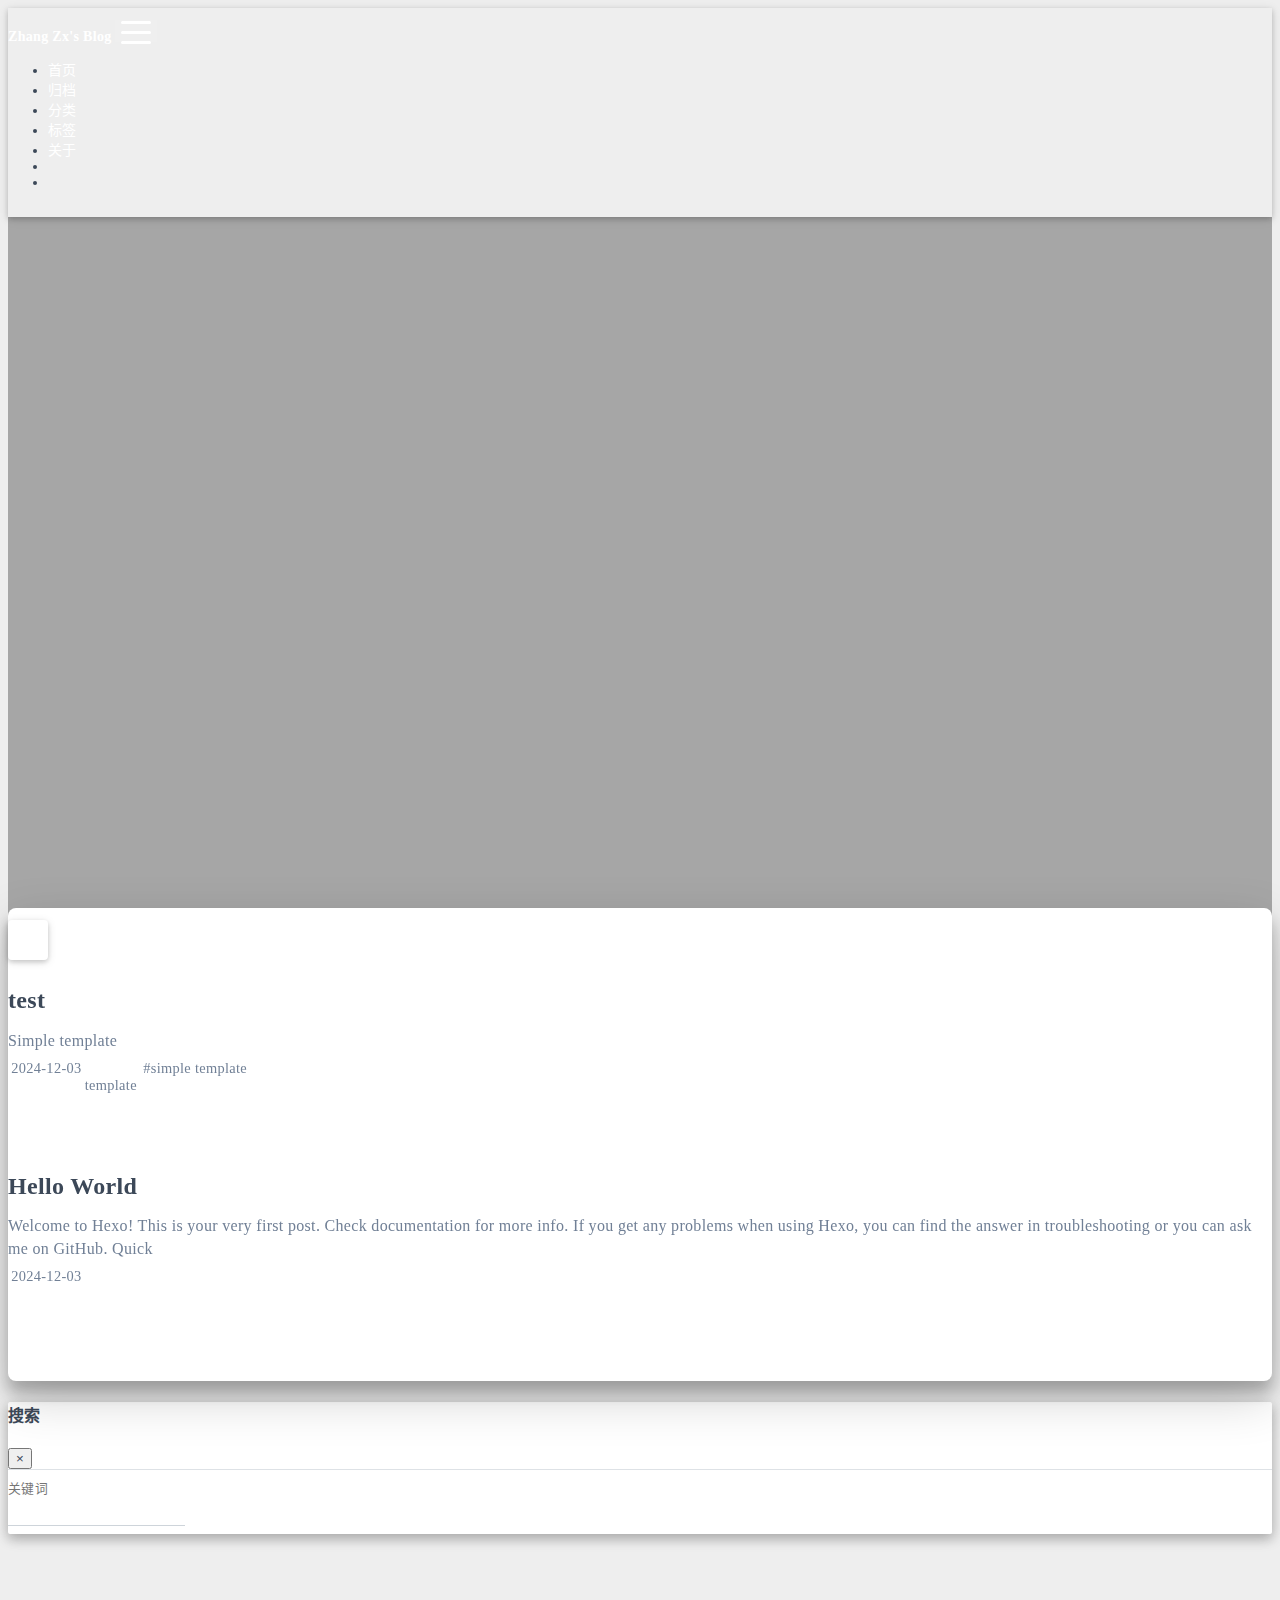
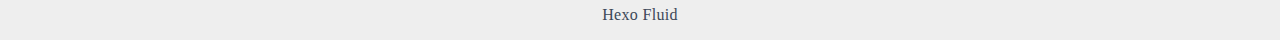
==== commit 37b21262: "Site updated: 2024-12-04 01:39:03" ====
--- a/index.html
+++ b/index.html
@@ -7,8 +7,8 @@
 
 <head>
   <meta charset="UTF-8">
-  <link rel="apple-touch-icon" sizes="76x76" href="/img/fluid.png">
-  <link rel="icon" href="/img/fluid.png">
+  <link rel="apple-touch-icon" sizes="76x76" href="/img/splatoon3-1.png">
+  <link rel="icon" href="/img/splatoon3-1.png">
   <meta name="viewport" content="width=device-width, initial-scale=1.0, maximum-scale=5.0, shrink-to-fit=no">
   <meta http-equiv="x-ua-compatible" content="ie=edge">
   
@@ -182,13 +182,13 @@
   
 
 <div id="banner" class="banner" parallax=true
-     style="background: url('/img/default.png') no-repeat center center; background-size: cover;">
+     style="background: url('/img/background.jpg') no-repeat center center; background-size: cover;">
   <div class="full-bg-img">
     <div class="mask flex-center" style="background-color: rgba(0, 0, 0, 0.3)">
       <div class="banner-text text-center fade-in-up">
         <div class="h2">
           
-            <span id="subtitle" data-typed-text="河水裹挟了泥沙，漂浮着鱼虾，朝着月亮奔去"></span>
+            <span id="subtitle" data-typed-text="风清月白，少年内外。慷慨气概，孤帆入海。"></span>
           
         </div>
 
